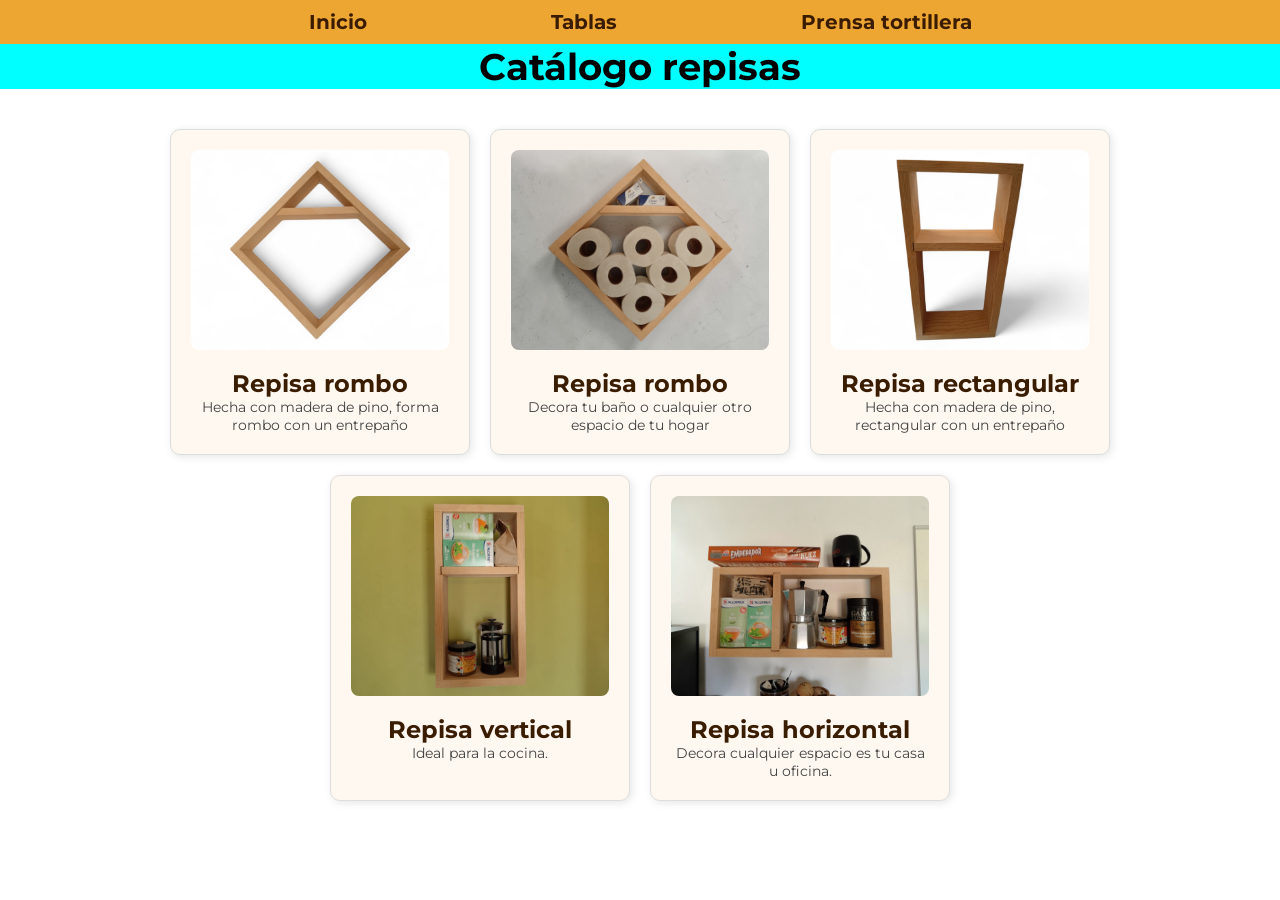
==== repisas.html @ c2ce9760 "Primer commit del proyecto Equinoccio" ====
<!DOCTYPE html>
<html lang="en">
<head>
    <meta charset="UTF-8">
    <meta name="viewport" content="width=device-width, initial-scale=1.0">
    <title>Catalogo_repisas</title>
     <link rel="stylesheet" href="equinoccio.css">
     <link rel="preconnect" href="https://fonts.googleapis.com">
<link rel="preconnect" href="https://fonts.gstatic.com" crossorigin>
<link href="https://fonts.googleapis.com/css2?family=Montserrat:ital,wght@0,100..900;1,100..900&family=Raleway:ital,wght@0,100..900;1,100..900&family=Rye&display=swap" rel="stylesheet">
<link rel="preconnect" href="https://fonts.googleapis.com">
<link rel="preconnect" href="https://fonts.gstatic.com" crossorigin>
<link href="https://fonts.googleapis.com/css2?family=Rye&display=swap" rel="stylesheet">
</head>
<body>
    <nav id="navegador">
        <ul id="navegador_lista">
            <li class="navegador_lista_items"><a href="index.html">Inicio</a></li>
            <li class="navegador_lista_items"><a href="tablas.html">Tablas</a></li>
            <li class="navegador_lista_items"><a href="prensa.html">Prensa tortillera</a></li>
        </ul>
    </nav>
    <header id="catalogo_tablas">
        <h1 class="catalogo_titulo">Catálogo repisas</h1>
    </header>
    <main id="tablas_contenido">
 <div class="producto">
    <img src="equinoccioImagenes/repisa1.jpg" alt="repisa rombo">
    <h2>Repisa rombo</h2>
    <p>Hecha con madera de pino, forma rombo con un entrepaño</p>
 </div>
 <div class="producto">
    <img src="equinoccioImagenes/repisa4.jpg" alt="repisa baño">
    <h2>Repisa rombo</h2>
    <p>Decora tu baño o cualquier otro espacio de tu hogar</p>
 </div>
 <div class="producto">
    <img src="equinoccioImagenes/repisa3.jpg" alt="repisa rectangular">
    <h2>Repisa rectangular</h2>
    <p>Hecha con madera de pino, rectangular con un entrepaño</p>
 </div>
 <div class="producto">
    <img src="equinoccioImagenes/repisa6.jpg" alt="repisa vertical">
    <h2>Repisa vertical</h2>
    <p>Ideal para la cocina.</p>
    </div>
    <div class="producto">
    <img src="equinoccioImagenes/repisa5.jpg" alt="repisa horizontal">
    <h2>Repisa horizontal</h2>
    <p>Decora cualquier espacio es tu casa u oficina.</p>
 </div>
    </main>
---- equinoccio.css ----
*{
    margin: 0;
    padding: 0;
    font-family:Montserrat;
    box-sizing: border-box;
}
#navegador{
    position: sticky;
    top: 0px;
}
#navegador_lista{
    background-color: #eea633;
    list-style: none;
    text-align: center;
    padding: 10px 0;
}
.navegador_lista_items{
    display: inline-block;
    vertical-align: middle;
    margin: 0 90px;
}
.navegador_lista_items a{
    text-decoration: none;
    color: #3A1C00;
    font-size: 20px;
    font-weight: bold;
}
.navegador_lista_items a:hover{
    color: #E94F37;
}
#encabezado {
  background-image: url(equinoccioImagenes/2120\ \(1\).jpg);
  height: 250px;               
  display: flex;
  align-items: center;        
  justify-content: center;     
}

#contenedor_encabezado {
  display: flex;               
  align-items: center;
  gap: 250px;                   
}

.logo {
  width: 90px;                
  border-radius: 10px;
}
#encabezado_textos h1 {
  font-family: 'Rye', cursive;
  font-size: 55px;
  color: #3A1C00;
  margin: 0 0 10px 0;
}

#encabezado_textos h2 {
  font-family: 'Rye', cursive;
  font-size: 34px;
  color: #582c03;
  margin: 0;
}
#principal_main{
    background-color: darkseagreen;
}
#tabla img {
  width: 100%;
  height: auto;
  display: block;
}

#quienes_somos {
  text-align: center;
  padding: 40px;
}
.quien{
    font-size:25px;
}
.descripcion{
    font-size: 20px;
}
#identidad {
  display: flex;
  justify-content: space-around;
  padding: 40px;
}
.caja {
  background-color:#FAF3C0;
  border: 1px solid #ddd;
  border-radius: 10px;
  padding: 20px;
  width: 30%;
  text-align: center;
}
.mision{
    font-size: 20px;
}
.mision_parrafo{
    font-size: 18px;
}

.caja h3 {
  color: #3A1C00;
  margin-bottom: 10px;
}
#productos{
    background-color: darksalmon;
}
.titulo_productos{
    text-align: center;
    font-size: 25px;
}
#productos .contenedor {
  display: flex;
  justify-content: space-around;
  padding: 40px;
}

.caja {
  width: 30%;
  text-align: center;
  border: 1px solid #ddd;
  border-radius: 10px;
  padding: 20px;
  background-color: #fff8f0;
  transition: transform 0.3s;
}

.caja:hover {
  transform: scale(1.05);
}
.caja img {
  width: 100%;
  height: 200px;
  object-fit: cover;
  border-radius: 8px;
}

.caja h3 {
  margin-top: 15px;
  color: #3A1C00;
}
#catalogo_tablas{
    background-color: aqua;
}
.catalogo_titulo{
    font-size: 37px;
    text-align: center;
}
#tablas_contenido {
  display: flex;
  justify-content: center; 
  flex-wrap: wrap;         
  gap: 20px;
  padding: 40px;
}

.producto {
  width: 300px; 
  text-align: center;
  border: 1px solid #ddd;
  border-radius: 10px;
  padding: 20px;
  background-color: #fff8f0;
  box-shadow: 2px 2px 8px rgba(0,0,0,0.1);
  transition: transform 0.3s;
}
.producto:hover {
  transform: scale(1.05);
}

.producto img {
  width: 100%;         
  height: 200px;       
  object-fit: cover;   
  border-radius: 8px;
}

.producto h2 {
  margin-top: 15px;
  color: #3A1C00;
}

.producto p {
  font-size: 0.9rem;
  color: #444;
}
footer {
  background-color: #000;   
  color: #fff;              
  padding: 30px 0;
}

.footer-container {
  display: flex;
  justify-content: space-between; 
  align-items: flex-start;
  max-width: 1000px;
  margin: auto;
}

.footer-contacto {
  text-align: left;   
}

.footer-siguenos {
  text-align: right;  
}
.footer-container h2 {
  margin-bottom: 15px;
  font-size: 25px;
}

.icons {
  display: flex;
  justify-content: center;  
  gap: 40px;                
}

.icons a img {
  width: 40px;
  height: 40px;
}


@media (max-width: 768px) {

  .navegador_lista_items {
    margin: 0 20px;
  }

  
  #contenedor_encabezado {
    flex-direction: column;
    gap: 20px; 
  }
  #encabezado_textos h1 {
    font-size: 36px;
  }
  #encabezado_textos h2 {
    font-size: 24px;
  }

  #identidad {
    flex-direction: column;
    align-items: center;
  }caja {
    width: 80%;
    margin-bottom: 20px;
  }

  
  #productos .contenedor {
    flex-direction: column;
    align-items: center;
  }
  #productos .caja {
    width: 80%;
    margin-bottom: 20px;
  }

  
  .footer-container {
    flex-direction: column;
    align-items: center;
    text-align: center;
  }
  .footer-contacto, .footer-siguenos {
    width: 100%;
    margin-bottom: 20px;
  }
}


@media (max-width: 480px) {
  
  .navegador_lista_items {
    display: block;
    margin: 10px 0;
  }

  #encabezado {
    height: auto;
    padding: 20px;
  }
  #encabezado_textos h1 {
    font-size: 28px;
  }
  #encabezado_textos h2 {
    font-size: 18px;
  }

  .producto {
    width: 100%;
  }

  .icons {
    gap: 20px; 
  }
}

@media (max-width: 480px) {

  #contenedor_encabezado {
    flex-direction: column;
    gap: 20px;
    text-align: center;
  }
  #encabezado_textos h1 {
    font-size: 28px;
  }
  #encabezado_textos h2 {
    font-size: 18px;
  }


  #identidad {
    flex-direction: column;
    align-items: center;
  }
  #identidad .caja {
    width: 90%;       
    margin-bottom: 20px;
    word-wrap: break-word; 
  }
  .footer-container {
    flex-direction: column;
    align-items: center;
    text-align: center;
  }
  .footer-contacto, .footer-siguenos {
    width: 100%;
    margin-bottom: 20px;
  }
  .icons {
    justify-content: center;
    gap: 20px;
  }
}
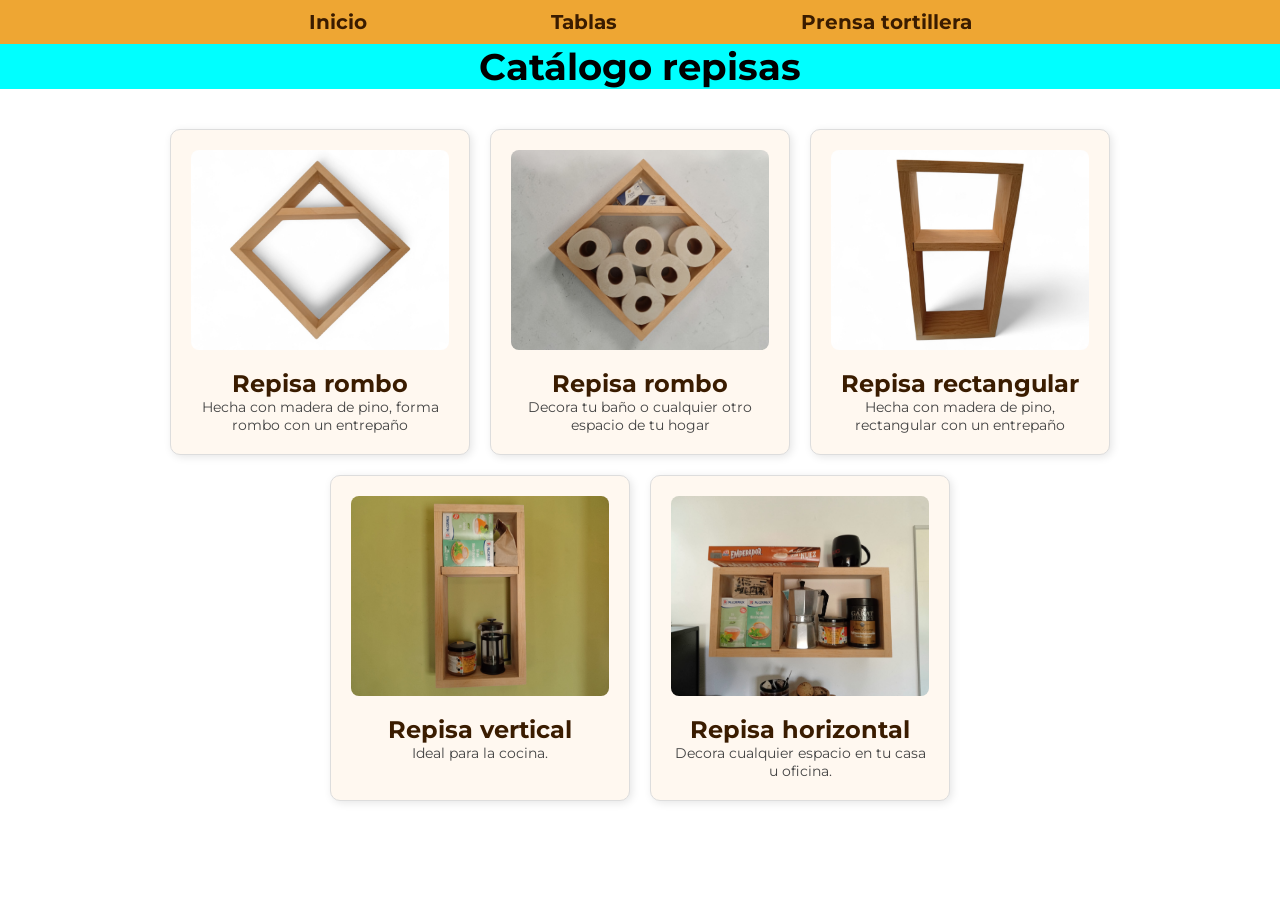
==== commit f3a67ae6: "Corrección enlace en nav y error de síntaxis en repisa" ====
--- a/repisas.html
+++ b/repisas.html
@@ -47,6 +47,6 @@
     <div class="producto">
     <img src="equinoccioImagenes/repisa5.jpg" alt="repisa horizontal">
     <h2>Repisa horizontal</h2>
-    <p>Decora cualquier espacio es tu casa u oficina.</p>
+    <p>Decora cualquier espacio en tu casa u oficina.</p>
  </div>
     </main>
